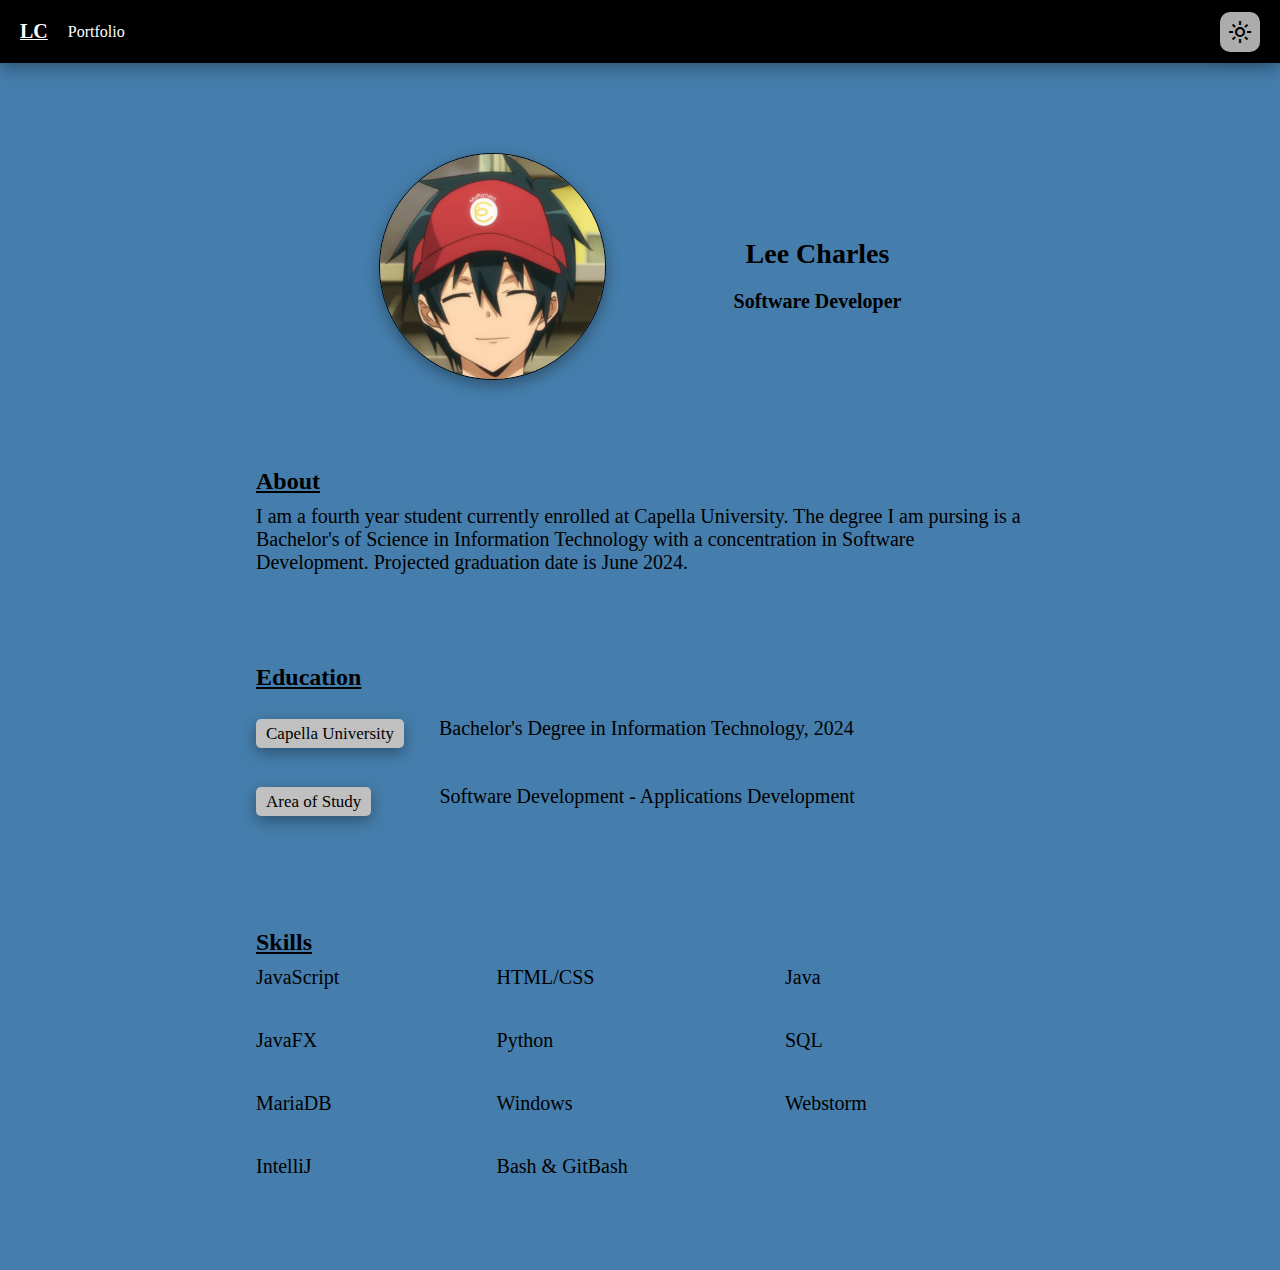
==== index.html @ b0736835 "Updated page titles" ====
<!doctype html>
<html lang="en">
    <head>
        <meta charset="UTF-8">
        <meta name="viewport"
              content="width=device-width, user-scalable=no, initial-scale=1.0, maximum-scale=1.0, minimum-scale=1.0">
        <meta http-equiv="X-UA-Compatible" content="ie=edge">
        <title>Lee Charles</title>
        <!--STYLING-->
        <link rel="stylesheet" href="css/styles.css">
        <link rel="stylesheet" href="css/navbar.css">
        <link rel="stylesheet" href="css/index.css">
        <link rel="stylesheet" href="css/about.css">

        <!--ICONS-->
        <link rel="stylesheet" href="https://fonts.googleapis.com/css2?family=Material+Symbols+Outlined:opsz,wght,FILL,GRAD@48,400,0,0" />
        <link rel="stylesheet" href="https://fonts.googleapis.com/css2?family=Material+Symbols+Outlined:opsz,wght,FILL,GRAD@48,400,0,0" />
    </head>
    <body id="body" onload="bodyOnLoad()">
        <!--THE BODY-CONTENT DIV IS WHERE ALL HTML ELEMENTS WILL BE LOADED IN BY THE PAGE'S JS COUNTERPART-->
        <div id="body-content">

        </div>
    </body>
    <!--ONLOAD, NAVBAR, PAGE SCRIPTS-->
    <script src="js/onload.js"></script>

    <!--COMPONENTS PRIOR TO PAGES-->
    <script src="components/navbar.js"></script>
    <script src="components/AnimatedSection.js"></script>

    <!--PAGES LOADED IN LAST-->
    <script src="js/About.js"></script>
    <script src="js/Portfolio.js"></script>

    <noscript>JavaScript is Required For This Website To Run.</noscript>
</html>
---- css/styles.css ----
body {
    margin: 0;
    padding: 0;
}

.body-dark-theme {
    background-color: #457EAC;
    color: #000000;
}

.body-light-theme {
    background-color: #D9F0FF;
    color: #000000;
}
---- css/navbar.css ----
.navbar {
    display: flex;
    gap: 20px;
    width: 100%;
    height: 7vh;
    align-items: center;
    background-color: black;
    box-shadow: rgba(0, 0, 0, 0.35) 0 5px 15px;

    position: relative;
}

.navbar-light-theme {
    background-color: whitesmoke;
    color: black;
}

.navbar-light-theme p {
    color: black;
}

.navbar-light-theme h3 {
    color: black;
}

.navbar-light-theme a:hover {
    text-decoration: underline 1px;
    color: black;
}

.navbar-dark-theme {
    background-color: black;
    color: whitesmoke;
}

.navbar-dark-theme p {
    color: white;
}

.navbar-dark-theme h3 {
    color: white;
}

.navbar-dark-theme a:hover {
    text-decoration: underline 1px;
    color: white;
}

.navbar a {
    text-decoration: none;
}

.navbar h3 {
    font-size: 20px;
    text-decoration: none;
    padding-left: 20px;
}

.theme-icon {
    padding: 8px;
    opacity: 0.7;
    border-radius: 10px;
    box-shadow: rgba(0, 0, 0, 0.35) 0 5px 15px;

    position: absolute;
    right: 20px;
}

.theme-icon:hover {
    cursor: pointer;
    opacity: 0.5;
    box-shadow: none;
}

.light-icon {
    background-color: whitesmoke;
    color: black;
}

.dark-icon {
    background-color: gray;
    color: whitesmoke;
}
---- css/index.css ----
:root {
    /*ABOUT INTRO STYLES TO TOGGLE BETWEEN DESKTOP
    AND MOBILE LAYOUTS*/
    --intro-section-display: row;  /*COLUMN ROW FOR DESKTOP && COLUMN FOR MOBILE*/
    --intro-section-gap: 10vh;      /*10VH FOR DESKTOP && 0 FOR MOBILE*/
    --intro-section-width: 60vw;
}

#body-content {
    padding-bottom: 8vh;
}

.heading {
    height: 93vh;
    display: flex;
    flex-direction: column;
    align-items: center;
    text-align: center;
}

.heading h1{
    margin-top: 30vh;
    font-family: "Calibri";
    font-weight: bold;
    font-size: 28px;
}

.heading p {
    font-family: "Calibri";
    font-size: 18px;
}

/*****ANIMATED SECTION COMPONENT STYLING BEGINS*****/

.animated-section {
    display: flex;
    justify-content: center;
    align-items: center;
}
/*****ANIMATED SECTION COMPONENT STYLING ENDS******/

/*****INFO BADGE AND VALUE START HERE*****/
.info-badge {
    font-family: "Calibri";
    font-size: 17px;
    margin-right: 10px;
    background-color: silver;
    padding: 5px 10px;
    border-radius: 5px;
    box-shadow: rgba(0, 0, 0, 0.35) 0 5px 15px;
    white-space: nowrap;
}

/*****INFO BADGE AND VALUE END HERE*****/

/******************MEDIA QUERIES BEGIN******************/

/******************MEDIA QUERIES END******************/
---- css/about.css ----
.about-section {
    margin-top: 10vh;
    display: flex;
    justify-content: center;
    align-items: center;
    gap: 10vw;
}

.about-intro {
    display: flex;
    flex-direction: column;
    align-items: center;
    text-align: center;
    justify-content: center;
}

.about-intro h1 {
    font-family: "Calibri";
    font-weight: bold;
    font-size: 28px;

    margin: 10px 0;
}

.about-intro p {
    font-family: "Calibri";
    font-weight: bold;
    font-size: 20px;

    margin: 10px 0;
}

.profile-image {
    height: 25vh;
    border-radius: 50%;
    margin-bottom: 2vh;

    box-shadow: rgba(0, 0, 0, 0.35) 0 5px 15px;
    border: 1px solid black;
}

.about-me-section {
    display: flex;
    flex-direction: column;
    justify-content: center;

    width: 60vw;

    margin-top: 6vh;
}

.about-me-section h1 {
    text-decoration: underline;
    font-family: "Calibri";
    font-weight: bold;
    font-size: 24px;

    margin-bottom: 0;
    padding-bottom: 0;
}

.about-me-section p {
    font-family: "Calibri";
    font-size: 20px;
    margin-top: 10px;
}

.about-me-section ul {
    list-style: none;
    padding-left: 0;
}

.about-me-section li {
    display: flex;
    flex-direction: row;
    align-items: center;
    margin-bottom: 15px;
}

.info-badge-div-uni {
    margin-right: 25px;
}

.info-value-div-uni {
    /*float: right;*/
}

.info-badge-div-study {
    margin-right: 58px;
}

.info-value-div-study {
    /*float: right;*/
}

.skills-grid {
    display: grid;
    grid-template: "1fr 1fr 1fr";
    row-gap: 10px;
}

/******************MEDIA QUERIES BEGIN******************/

@media only screen and (max-width: 768px) {
    /* FOR DESKTOP: */
    .about-section {
        flex-direction: row;
        /*gap: 10vh;*/
    }

    .about-me-section {
        width: 60vw;
    }

    .about-me-section ul {
        margin-top: 0;
    }

    .about-me-section li {
        display: flex;
        flex-direction: row;
        align-items: center;
        margin-bottom: 15px;
    }

    .skills-grid {
        grid-template: "1fr 1fr 1fr";
    }
}

@media only screen and (max-width: 690px) {
    .about-me-section {
        width: 80vw;
    }

    .skills-grid {
        grid-template: "1fr 1fr";
    }
}

@media only screen and (max-width: 600px) {
    /* FOR TABLETS: */
    .about-section {
        flex-direction: column;
        gap: 0;
    }

    .about-me-section {

    }

    .about-me-section ul {
        margin-top: 25px;
    }

    .about-me-section li {
        flex-direction: column;
        align-items: flex-start;
        gap: 5px;
    }

    .skills-grid {
        grid-template: "1fr 1fr";
    }
}


@media only screen and (max-width: 425px){
    /*FOR MOBILE*/

    .skills-grid {
         grid-template: "1fr";
     }
}

/******************MEDIA QUERIES END******************/
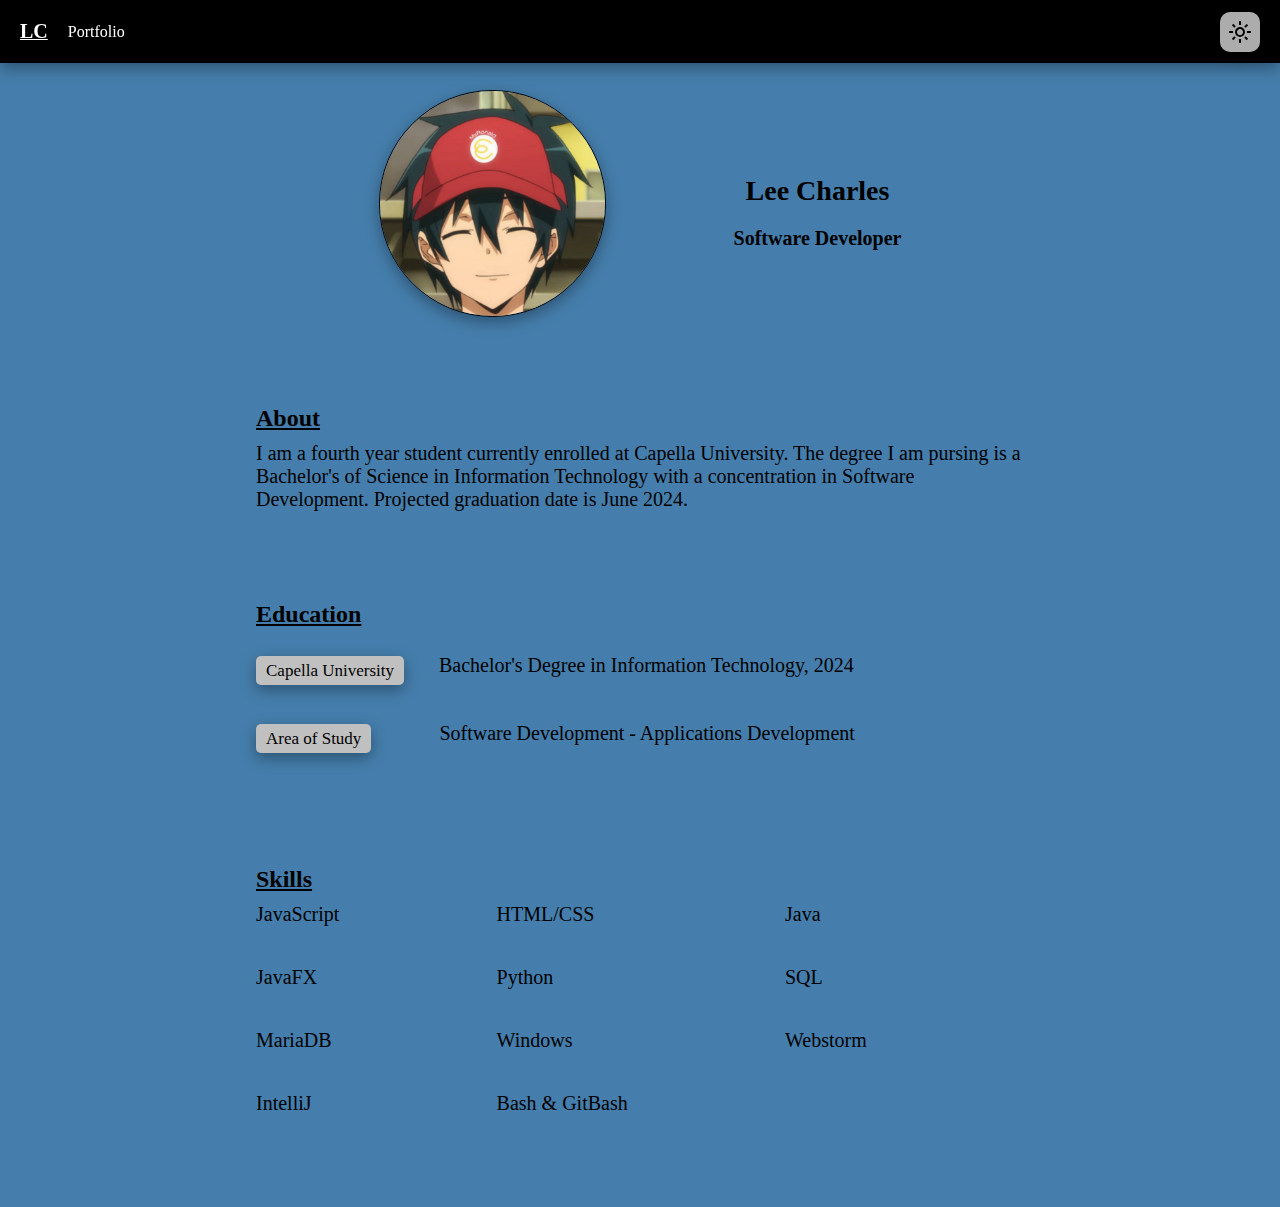
==== commit 974ceaab: "Update to html-injection's directory structure." ====
--- a/index.html
+++ b/index.html
@@ -26,12 +26,12 @@
     <script src="js/onload.js"></script>
 
     <!--COMPONENTS PRIOR TO PAGES-->
-    <script src="components/navbar.js"></script>
-    <script src="components/AnimatedSection.js"></script>
+    <script src="js/components/navbar.js"></script>
+    <script src="js/components/AnimatedSection.js"></script>
 
     <!--PAGES LOADED IN LAST-->
-    <script src="js/About.js"></script>
-    <script src="js/Portfolio.js"></script>
+    <script src="js/Pages/About.js"></script>
+    <script src="js/Pages/Portfolio.js"></script>
 
     <noscript>JavaScript is Required For This Website To Run.</noscript>
 </html>--- a/css/navbar.css
+++ b/css/navbar.css
@@ -7,7 +7,7 @@
     background-color: black;
     box-shadow: rgba(0, 0, 0, 0.35) 0 5px 15px;
 
-    position: relative;
+    position: fixed;
 }
 
 .navbar-light-theme {
@@ -62,6 +62,8 @@
     border-radius: 10px;
     box-shadow: rgba(0, 0, 0, 0.35) 0 5px 15px;
 
+    transition: 0.2s all ease-in-out;
+
     position: absolute;
     right: 20px;
 }
@@ -70,6 +72,8 @@
     cursor: pointer;
     opacity: 0.5;
     box-shadow: none;
+
+    transition: 0.2s all ease-in-out;
 }
 
 .light-icon {
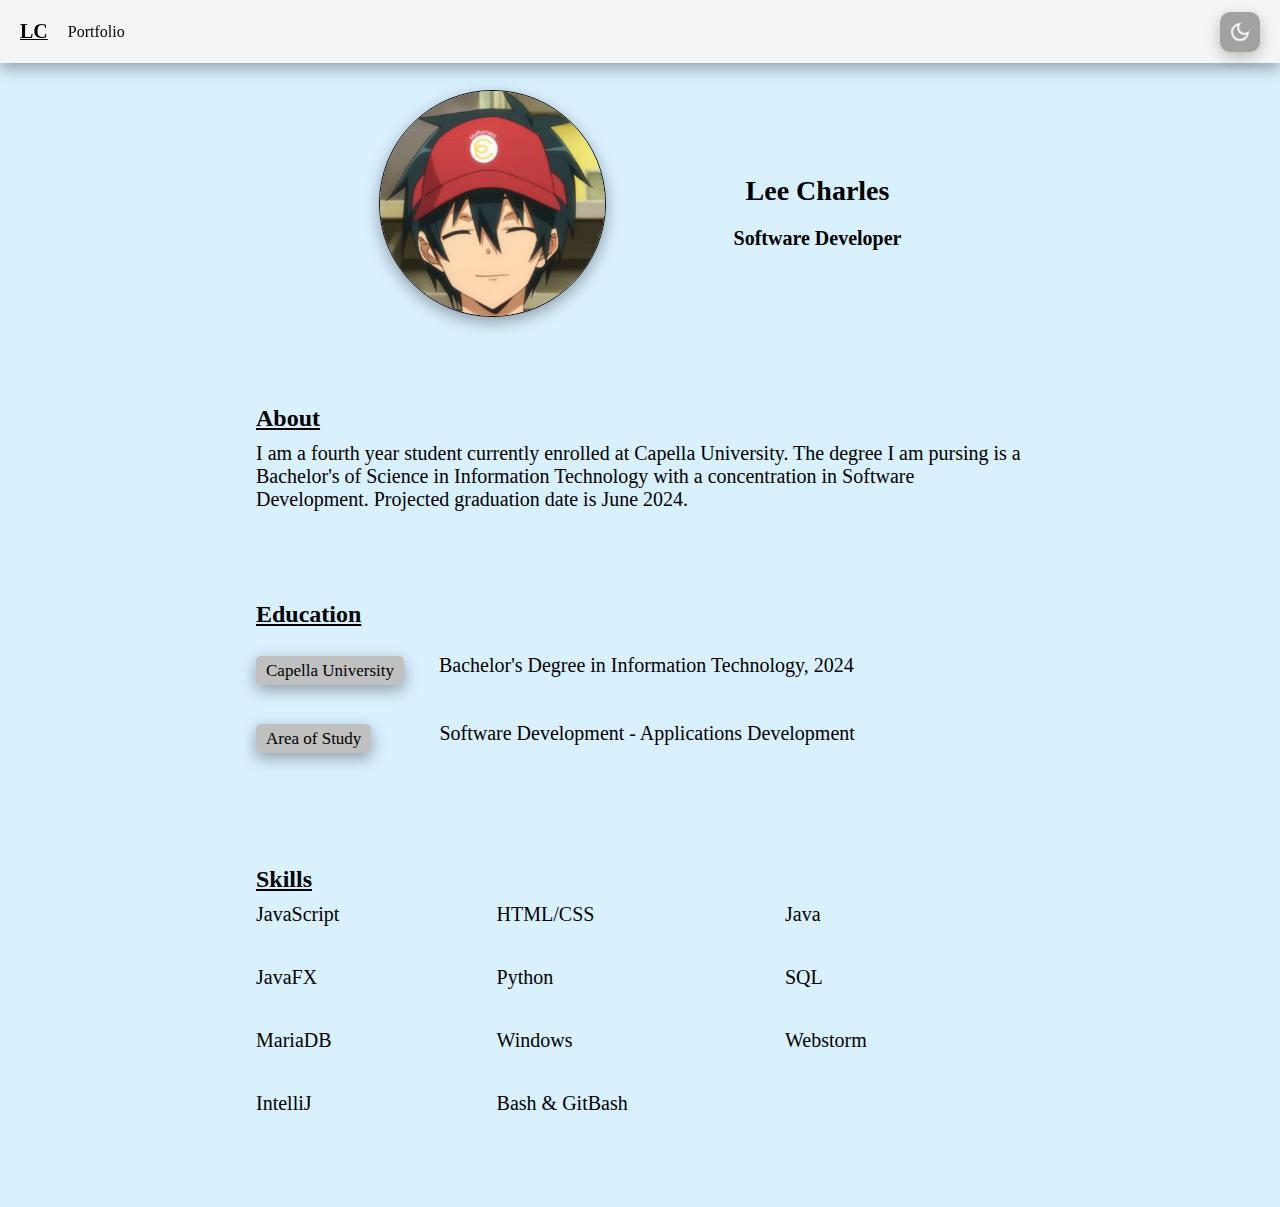
==== commit 5a638aaf: "HTML-Injection update. Cookies added, and user preference based on system theme enabled (if cookies " ====
--- a/index.html
+++ b/index.html
@@ -23,15 +23,17 @@
         </div>
     </body>
     <!--ONLOAD, NAVBAR, PAGE SCRIPTS-->
+    <script src="js/cookies/ThemeCookies.js"></script>
     <script src="js/onload.js"></script>
 
     <!--COMPONENTS PRIOR TO PAGES-->
     <script src="js/components/navbar.js"></script>
     <script src="js/components/AnimatedSection.js"></script>
+    <script src="js/components/ProjectOverview.js"></script>
 
     <!--PAGES LOADED IN LAST-->
-    <script src="js/Pages/About.js"></script>
-    <script src="js/Pages/Portfolio.js"></script>
+    <script src="js/pages/About.js"></script>
+    <script src="js/pages/Portfolio.js"></script>
 
     <noscript>JavaScript is Required For This Website To Run.</noscript>
 </html>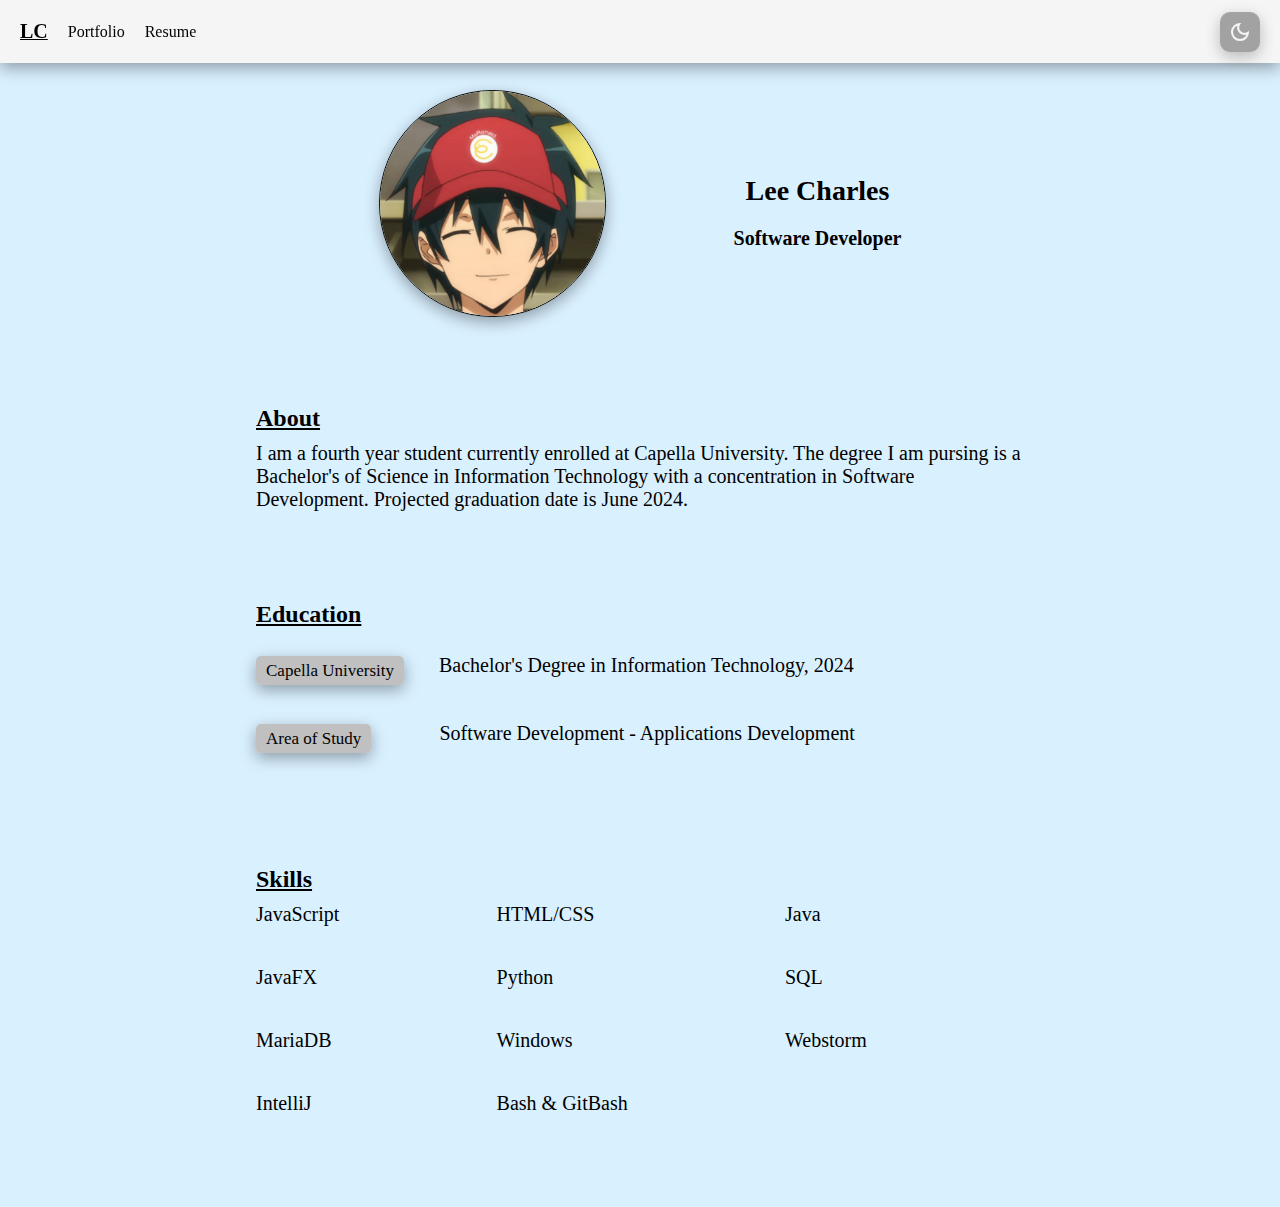
==== commit 4de58648: "Added in html, js, and css for Resume page. Also, update navbar navigation buttons as well as the re" ====
--- a/index.html
+++ b/index.html
@@ -22,7 +22,7 @@
 
         </div>
     </body>
-    <!--ONLOAD, NAVBAR, PAGE SCRIPTS-->
+    <!--ONLOAD, COMPONENTS, PAGE SCRIPTS-->
     <script src="js/cookies/ThemeCookies.js"></script>
     <script src="js/onload.js"></script>
 
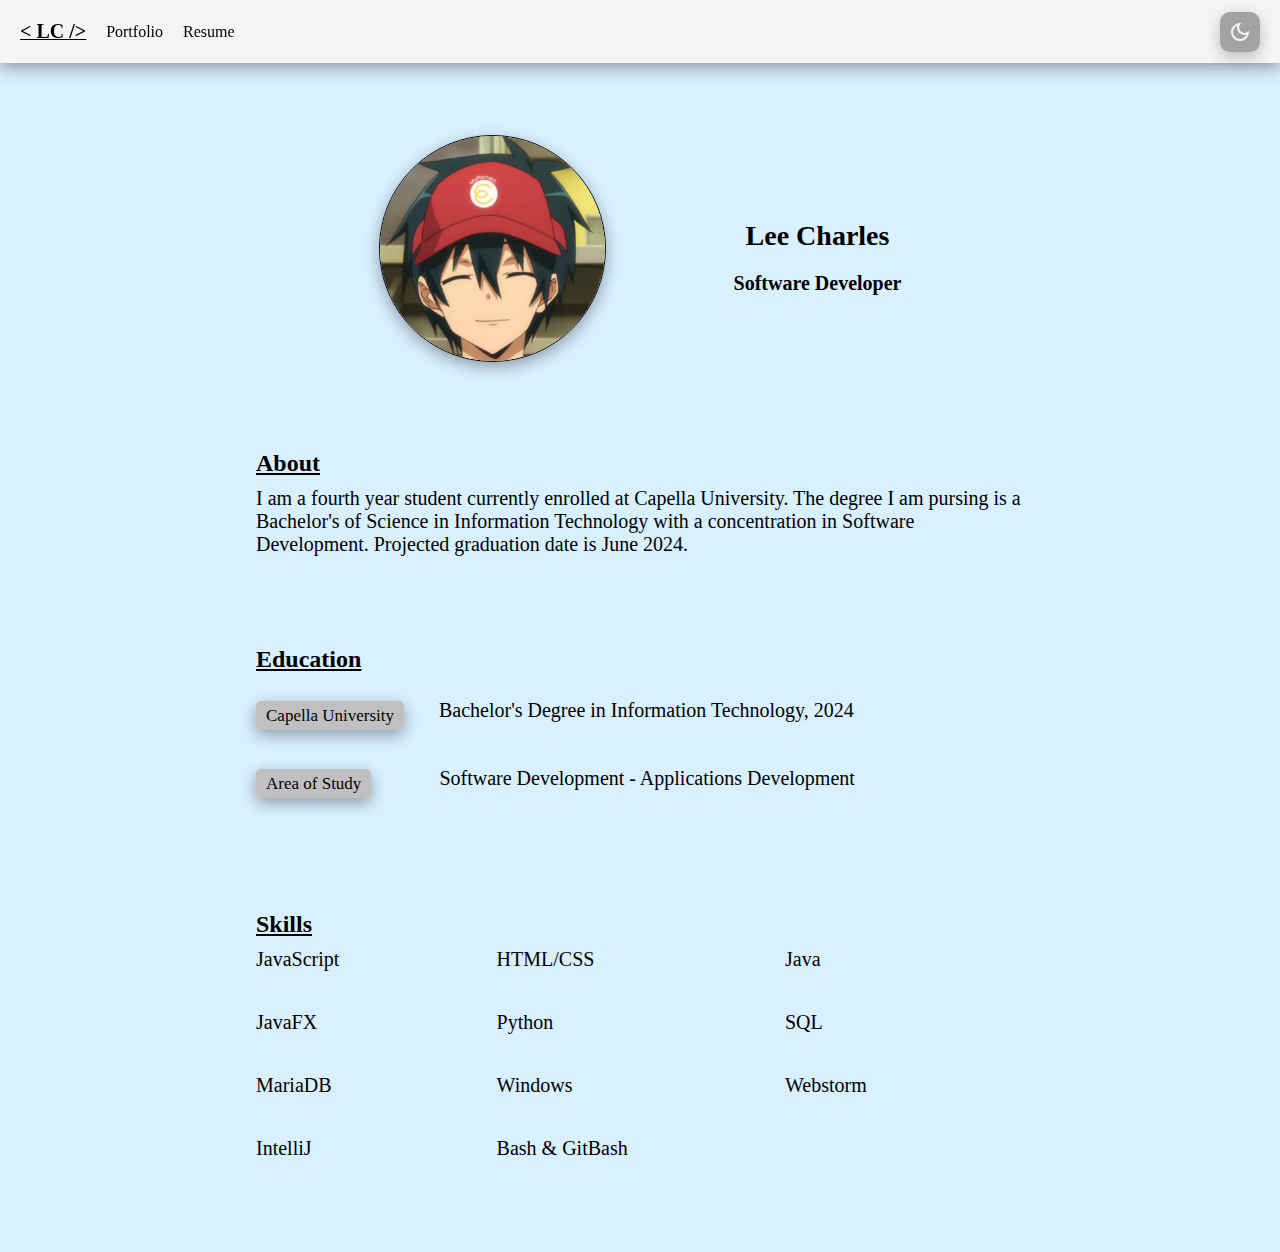
==== commit b679dc25: "Added in stock dashboard page. Started on the component that will be used to repeat the html require" ====
--- a/index.html
+++ b/index.html
@@ -30,6 +30,7 @@
     <script src="js/components/navbar.js"></script>
     <script src="js/components/AnimatedSection.js"></script>
     <script src="js/components/ProjectOverview.js"></script>
+    <script src="js/components/PortfolioProject.js"></script>
 
     <!--PAGES LOADED IN LAST-->
     <script src="js/pages/About.js"></script>
--- a/css/about.css
+++ b/css/about.css
@@ -1,5 +1,5 @@
 .about-section {
-    margin-top: 10vh;
+    margin-top: 15vh;
     display: flex;
     justify-content: center;
     align-items: center;
